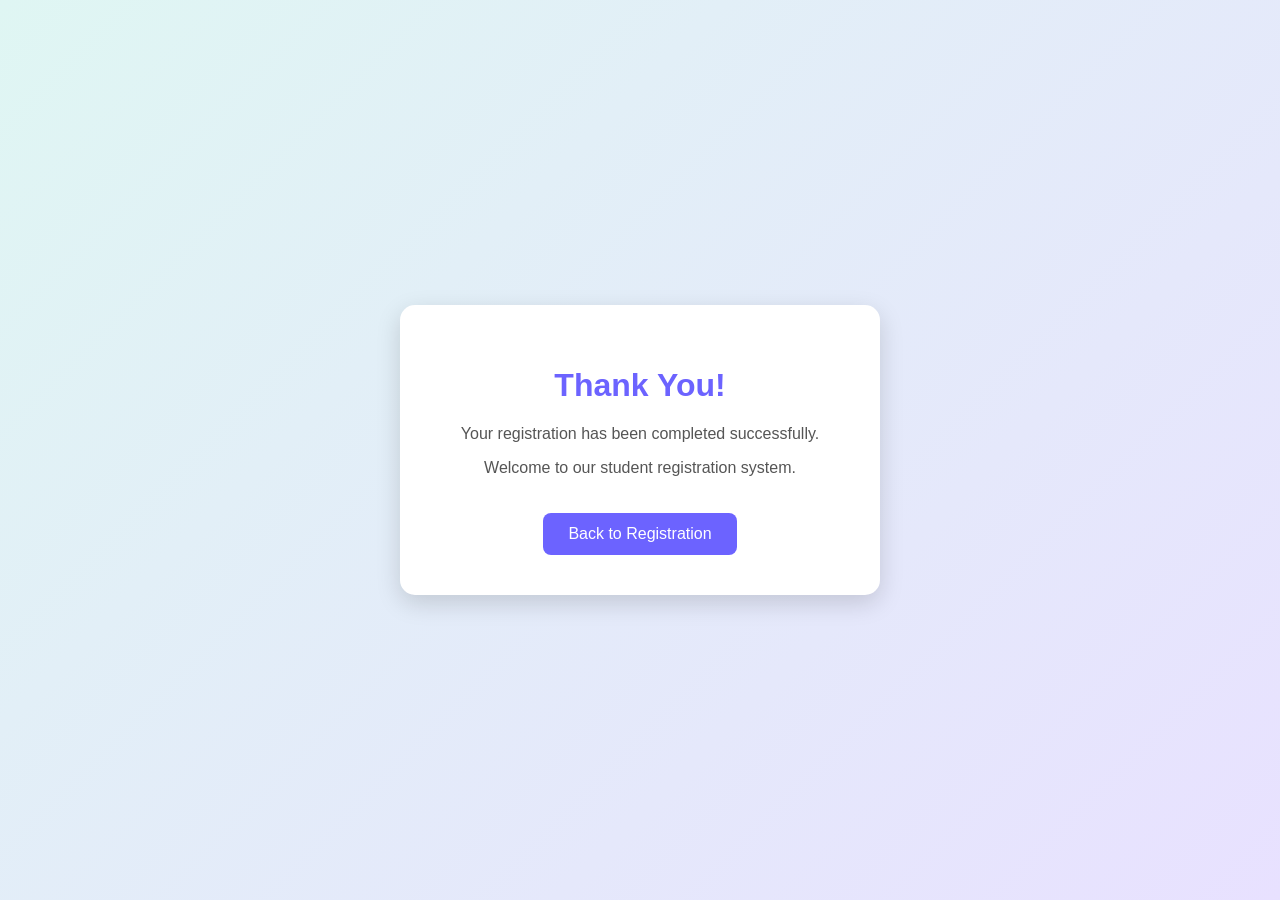
==== thankyou.html @ f20194c2 "Add files via upload" ====
<!DOCTYPE html>
<html>
<head>
    <title>Thank You</title>

    <style>
        body {
            margin: 0;
            font-family: Arial, sans-serif;
            background: linear-gradient(135deg, #dff6f3, #e8e1ff);
            height: 100vh;
            display: flex;
            justify-content: center;
            align-items: center;
        }

        .thankyou-box {
            background-color: white;
            width: 400px;
            padding: 40px;
            text-align: center;
            border-radius: 15px;
            box-shadow: 0 8px 25px rgba(0, 0, 0, 0.15);
        }

        h1 {
            color: #6c63ff;
        }

        p {
            color: #555;
            font-size: 16px;
        }

        .button {
            display: inline-block;
            margin-top: 20px;
            padding: 12px 25px;
            background-color: #6c63ff;
            color: white;
            text-decoration: none;
            border-radius: 8px;
        }
    </style>
</head>

<body>

    <div class="thankyou-box">

        <h1>Thank You!</h1>

        <p>Your registration has been completed successfully.</p>

        <p>Welcome to our student registration system.</p>

        <a href="index.html" class="button">Back to Registration</a>

    </div>

</body>
</html>
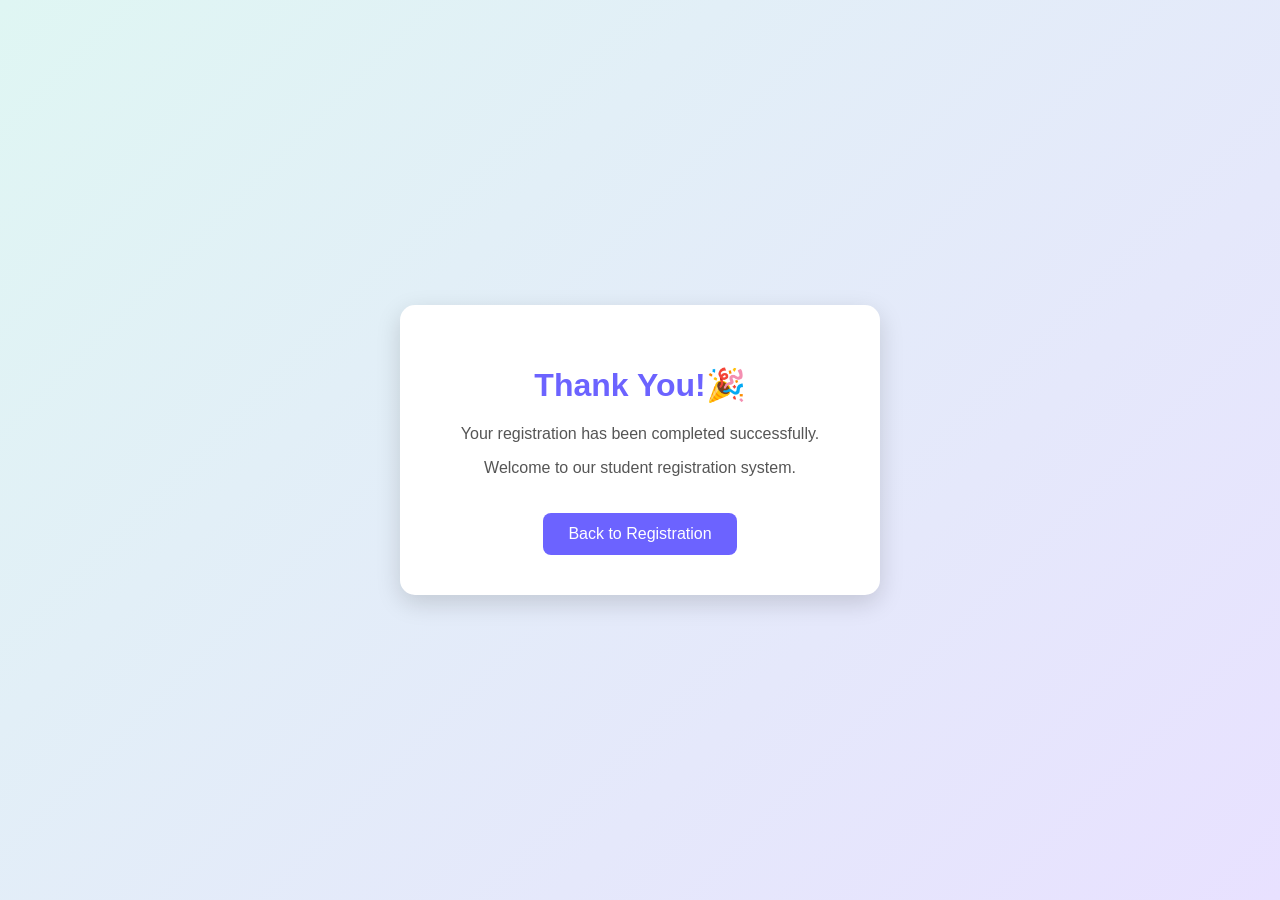
==== commit 744319bd: "Add celebration emoji to thank you message" ====
--- a/thankyou.html
+++ b/thankyou.html
@@ -48,7 +48,7 @@
 
     <div class="thankyou-box">
 
-        <h1>Thank You!</h1>
+        <h1>Thank You!🎉</h1>
 
         <p>Your registration has been completed successfully.</p>
 
@@ -59,4 +59,4 @@
     </div>
 
 </body>
-</html>+</html>
